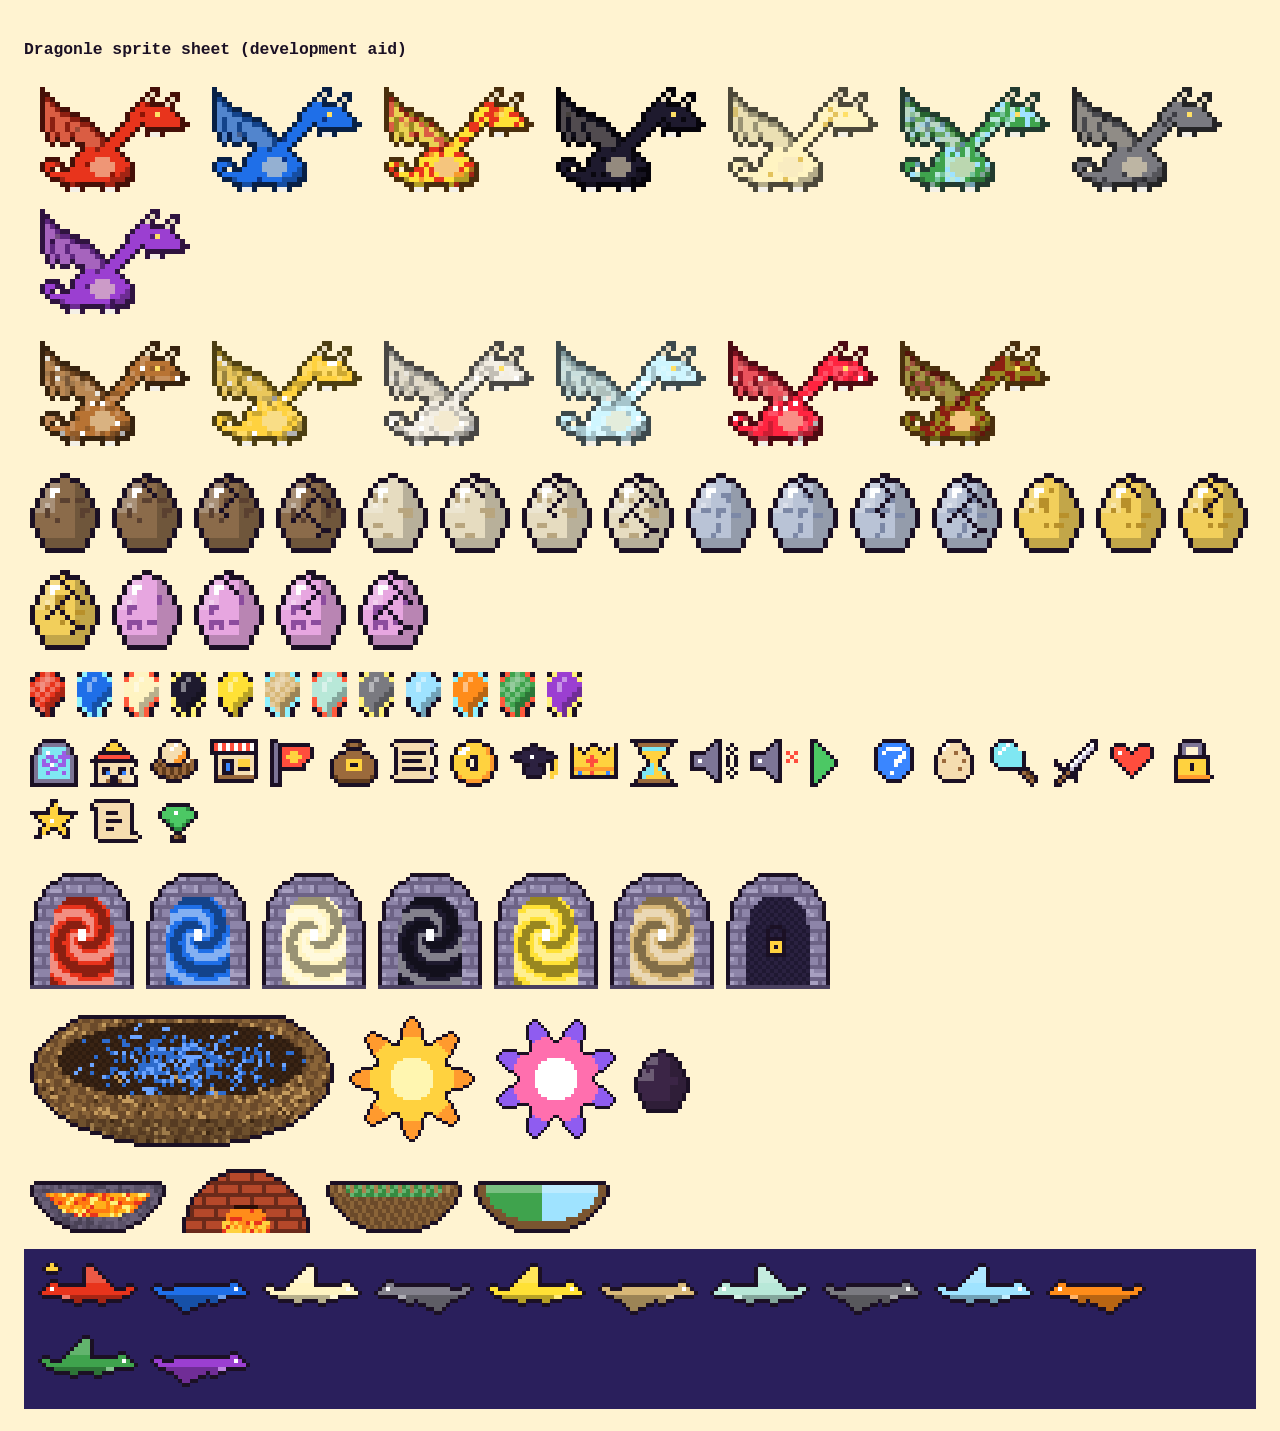
==== tools/sprites.html @ 6f3b437f "Rebuild Dragonle as the dragon egg game from the design spec Replaces the old mining game with the D" ====
<!doctype html>
<html lang="en">
<head><meta charset="utf-8"><title>Dragonle sprite sheet</title>
<style>body{background:#fff3d1;font:14px monospace;padding:16px;color:#1b1024}img{image-rendering:pixelated;margin:6px;vertical-align:middle}.row{margin:10px 0}.dark{background:#2a1f5c;padding:8px}</style></head>
<body>
<h3>Dragonle sprite sheet (development aid)</h3>
<div id="out"></div>
<script src="../config.js"></script>
<script src="../core.js"></script>
<script src="../sprites.js"></script>
<script>
const G = Dragonle, SP = Sprites; G.init(5);
const out = document.getElementById('out');
const img = o => `<img src="${o.src}" width="${o.w}" height="${o.h}">`;
const vs = [[20,0,0,0,0,0,0,0,0,0,0,0],[0,20,0,0,0,0,0,0,0,0,0,0],[8,0,0,0,12,0,0,0,0,0,0,0],[0,0,0,20,0,0,0,0,0,0,0,0],[0,0,20,0,0,0,0,0,0,0,0,0],[0,0,0,0,0,0,5,0,5,0,10,0],[0,0,0,0,0,0,0,20,0,0,0,0],[0,0,0,0,0,0,0,0,0,0,0,20]];
let h = '<div class="row">' + vs.map((v, i) => img(SP.dragon({ id: i, v, mat: 0, seed: i * 99, deep: false }, 5))).join('') + '</div>';
h += '<div class="row">' + [1, 6, 11, 18, 20].map(m => img(SP.dragon({ id: 'm' + m, v: vs[0], mat: m, seed: m, deep: false }, 5))).join('') + img(SP.dragon({ id: 'deep', v: vs[2], mat: 0, seed: 3, deep: true }, 5)) + '</div>';
h += '<div class="row">' + G.C.eggClasses.map((c, i) => [0, 1, 2, 3].map(k => img(SP.egg({ shell: c.shell, spots: c.spots, seed: i + 1, crack: k }, 5))).join('')).join('') + '</div>';
h += '<div class="row">' + G.EL.map((e, i) => img(SP.scaleSprite(e.color, ['common', 'shimmer', 'war', 'radiant'][i % 4], i % 5 === 0, 0, 5))).join('') + '</div>';
h += '<div class="row">' + ['world','school','nest','market','factions','bag','log','coin','cap','crown','hourglass','sound','mute','play','help','egg','lupe','sword','heart','lock','star','scroll','peace'].map(n => img(SP.icon(n, 4))).join('') + '</div>';
h += '<div class="row">' + G.EL.slice(0, 6).map(e => img(SP.portal([e.color], 0, false, 4))).join('') + img(SP.portal(['#E8341C'], 0, true, 4)) + '</div>';
h += '<div class="row">' + img(SP.nest('#3A86FF', false, 4)) + img(SP.burst(['#FFF6B0','#FFD23F','#FF9A2E'], 0, 3)) + img(SP.burst(['#FFFFFF','#FF6FAE','#8F5CF0'], 1, 3)) + img(SP.egg({shell:'#3b2546',spots:'#3b2546',seed:2,plain:true,line:'#1b1024'},4)) + '</div>';
h += '<div class="row">' + [['lava', ['#FF8C1A']], ['oven', ['#E8341C']], ['nest', ['#3FA34D']], ['mix', ['#3FA34D', '#9FE3FF']]].map(x => img(SP.hatchery(x[0], x[1], 0, 4))).join('') + '</div>';
out.innerHTML = h;
const sky = document.createElement('div'); sky.className = 'dark';
G.EL.forEach((e, i) => { const c = SP.skyDragon(e.color, i % 2, i % 3 === 0, i === 0, 0); c.style.width = c.width * 4 + 'px'; c.style.imageRendering = 'pixelated'; c.style.margin = '6px'; sky.appendChild(c); });
out.appendChild(sky);
</script>
</body>
</html>
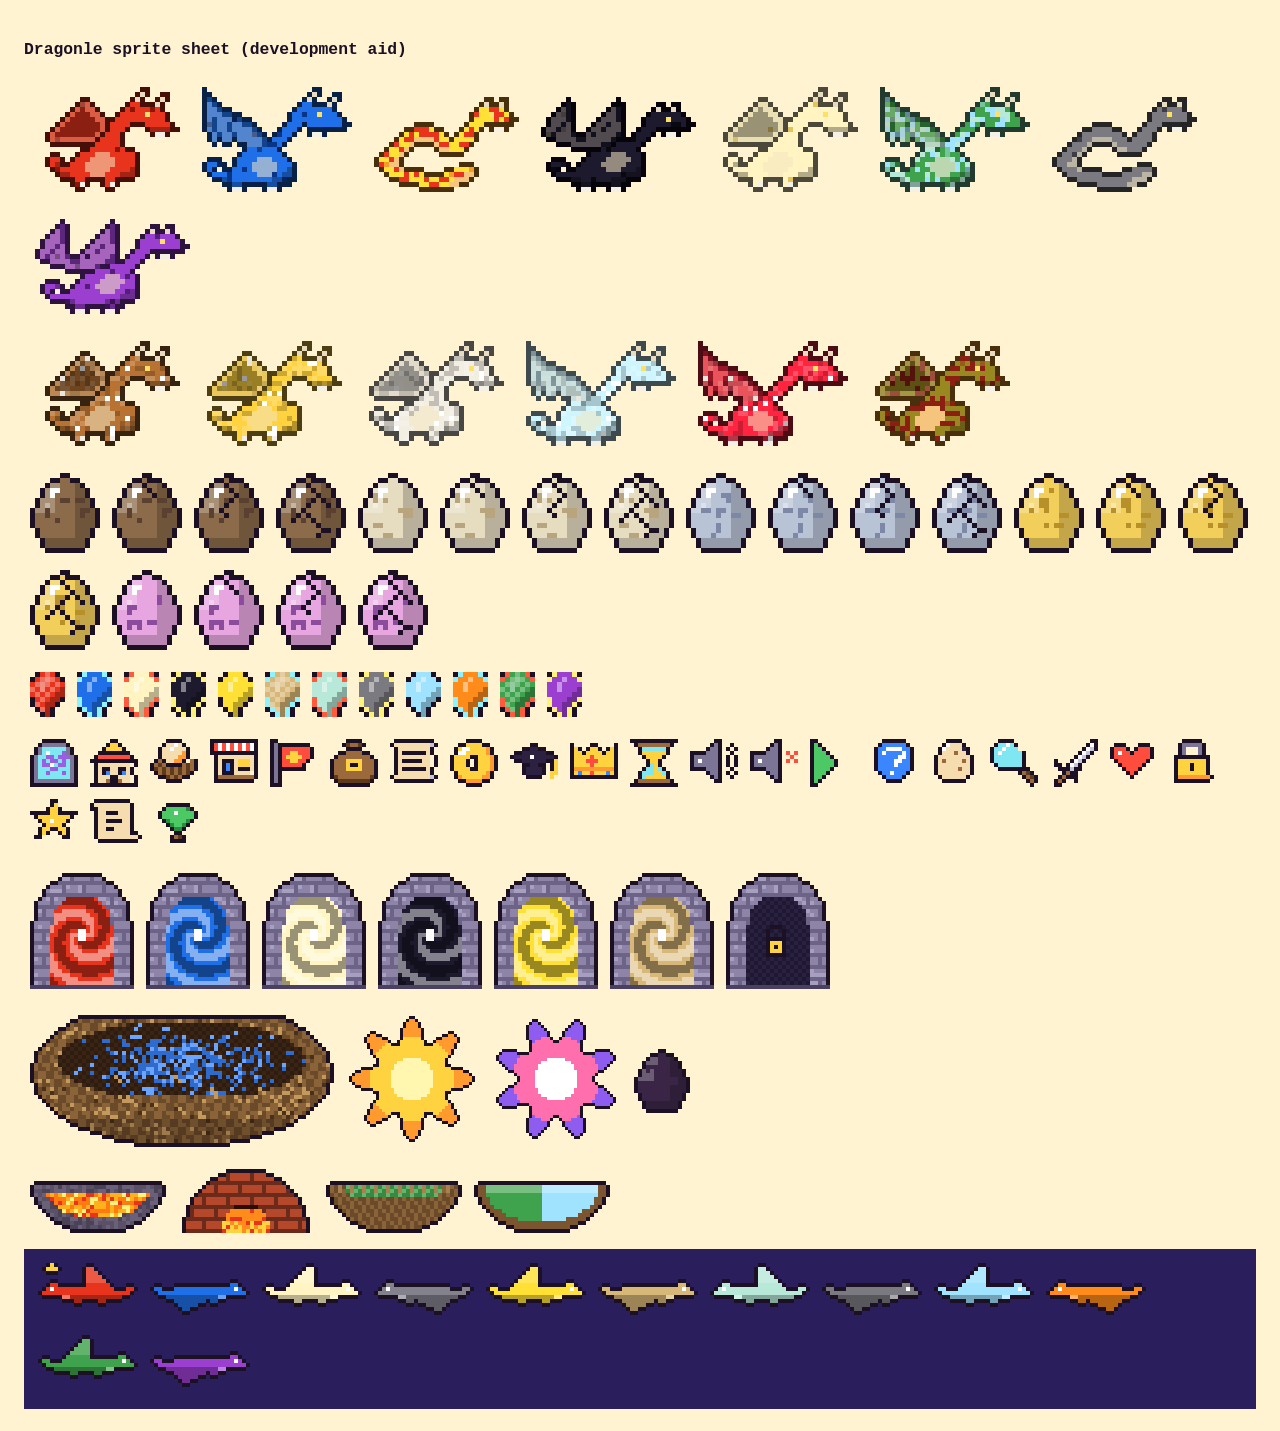
==== commit b608c653: "Switch to a strict retro pixel style and add the Keeper's Handbook - Retro dragons with a short neck" ====
--- a/tools/sprites.html
+++ b/tools/sprites.html
@@ -13,7 +13,7 @@
 const out = document.getElementById('out');
 const img = o => `<img src="${o.src}" width="${o.w}" height="${o.h}">`;
 const vs = [[20,0,0,0,0,0,0,0,0,0,0,0],[0,20,0,0,0,0,0,0,0,0,0,0],[8,0,0,0,12,0,0,0,0,0,0,0],[0,0,0,20,0,0,0,0,0,0,0,0],[0,0,20,0,0,0,0,0,0,0,0,0],[0,0,0,0,0,0,5,0,5,0,10,0],[0,0,0,0,0,0,0,20,0,0,0,0],[0,0,0,0,0,0,0,0,0,0,0,20]];
-let h = '<div class="row">' + vs.map((v, i) => img(SP.dragon({ id: i, v, mat: 0, seed: i * 99, deep: false }, 5))).join('') + '</div>';
+let h = '<div class="row">' + vs.map((v, i) => img(SP.dragon({ id: i, v, mat: 0, seed: i * 16 + 3, deep: false }, 5))).join('') + '</div>';
 h += '<div class="row">' + [1, 6, 11, 18, 20].map(m => img(SP.dragon({ id: 'm' + m, v: vs[0], mat: m, seed: m, deep: false }, 5))).join('') + img(SP.dragon({ id: 'deep', v: vs[2], mat: 0, seed: 3, deep: true }, 5)) + '</div>';
 h += '<div class="row">' + G.C.eggClasses.map((c, i) => [0, 1, 2, 3].map(k => img(SP.egg({ shell: c.shell, spots: c.spots, seed: i + 1, crack: k }, 5))).join('')).join('') + '</div>';
 h += '<div class="row">' + G.EL.map((e, i) => img(SP.scaleSprite(e.color, ['common', 'shimmer', 'war', 'radiant'][i % 4], i % 5 === 0, 0, 5))).join('') + '</div>';
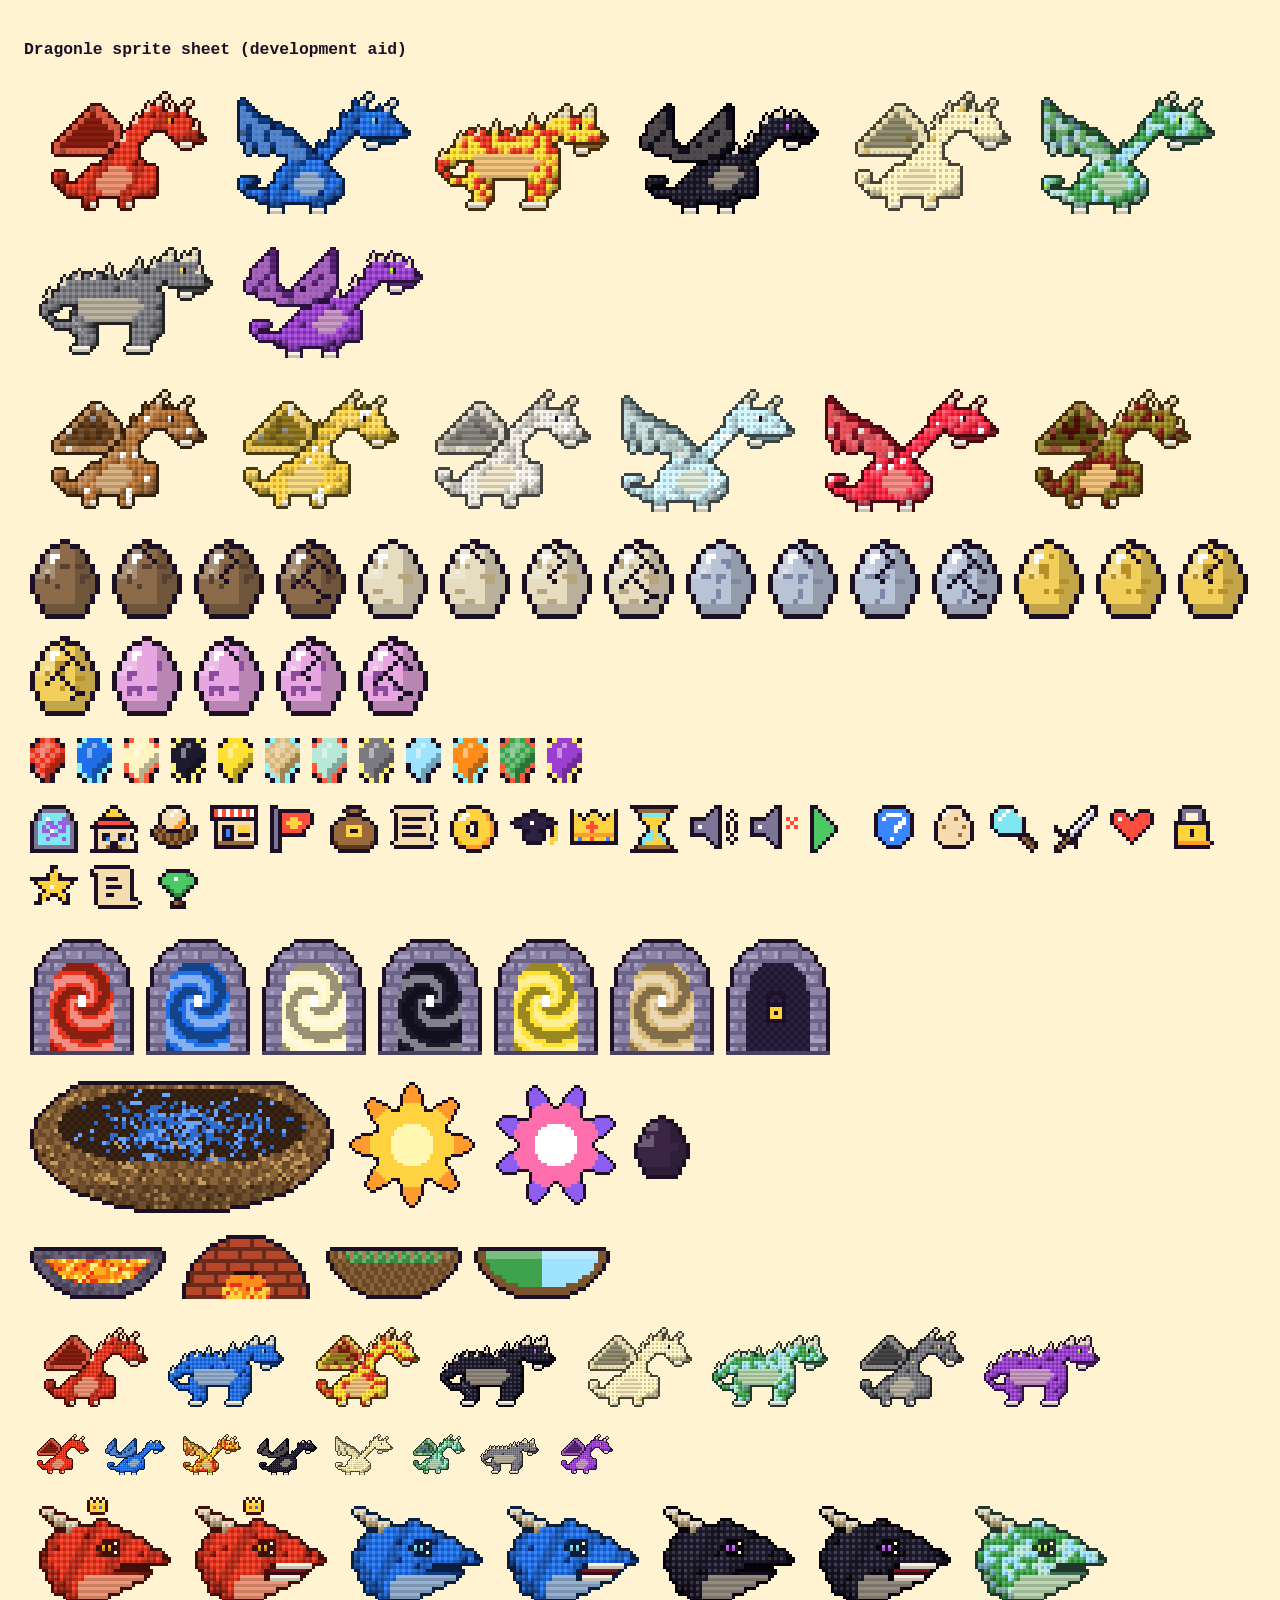
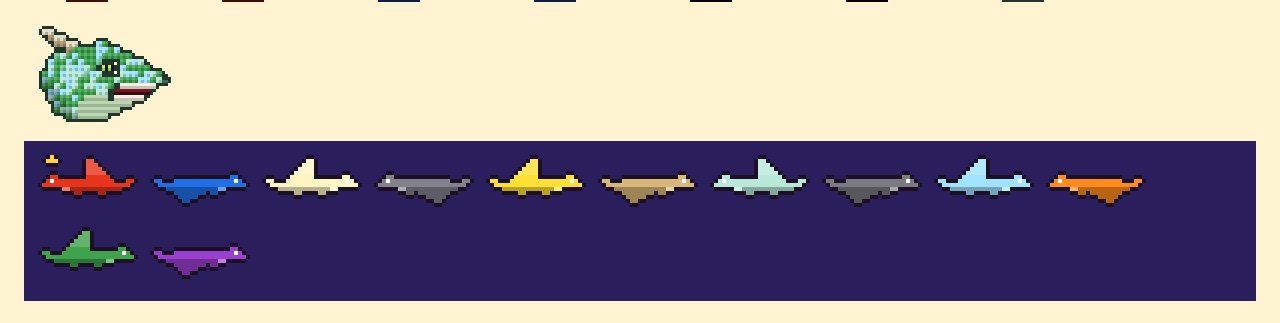
==== commit 5ca5b437: "Throne arguments, the Chronicle of the Skies, talking faces, finer dragons - A faction that challeng" ====
--- a/tools/sprites.html
+++ b/tools/sprites.html
@@ -21,6 +21,9 @@
 h += '<div class="row">' + G.EL.slice(0, 6).map(e => img(SP.portal([e.color], 0, false, 4))).join('') + img(SP.portal(['#E8341C'], 0, true, 4)) + '</div>';
 h += '<div class="row">' + img(SP.nest('#3A86FF', false, 4)) + img(SP.burst(['#FFF6B0','#FFD23F','#FF9A2E'], 0, 3)) + img(SP.burst(['#FFFFFF','#FF6FAE','#8F5CF0'], 1, 3)) + img(SP.egg({shell:'#3b2546',spots:'#3b2546',seed:2,plain:true,line:'#1b1024'},4)) + '</div>';
 h += '<div class="row">' + [['lava', ['#FF8C1A']], ['oven', ['#E8341C']], ['nest', ['#3FA34D']], ['mix', ['#3FA34D', '#9FE3FF']]].map(x => img(SP.hatchery(x[0], x[1], 0, 4))).join('') + '</div>';
+h += '<div class="row">' + [0,1,2,3,4,5,6,7].map(i => img(SP.dragon({ id: 'p'+i, v: vs[i], mat: 0, seed: i * 16 + 3 + (i%4)*16, deep: false }, 3))).join('') + '</div>';
+h += '<div class="row">' + [0,1,2,3,4,5,6,7].map(i => img(SP.dragon({ id: 'q'+i, v: vs[i], mat: 0, seed: i * 37 + 11, deep: false }, 2))).join('') + '</div>';
+h += '<div class="row">' + [0,1,3,5].map(i => img(SP.face({ id: 'f'+i, v: vs[i], mat: 0, seed: i * 16 + 3, deep: false }, false, 3, i===0)) + img(SP.face({ id: 'f'+i, v: vs[i], mat: 0, seed: i * 16 + 3, deep: false }, true, 3, i===0))).join('') + '</div>';
 out.innerHTML = h;
 const sky = document.createElement('div'); sky.className = 'dark';
 G.EL.forEach((e, i) => { const c = SP.skyDragon(e.color, i % 2, i % 3 === 0, i === 0, 0); c.style.width = c.width * 4 + 'px'; c.style.imageRendering = 'pixelated'; c.style.margin = '6px'; sky.appendChild(c); });
